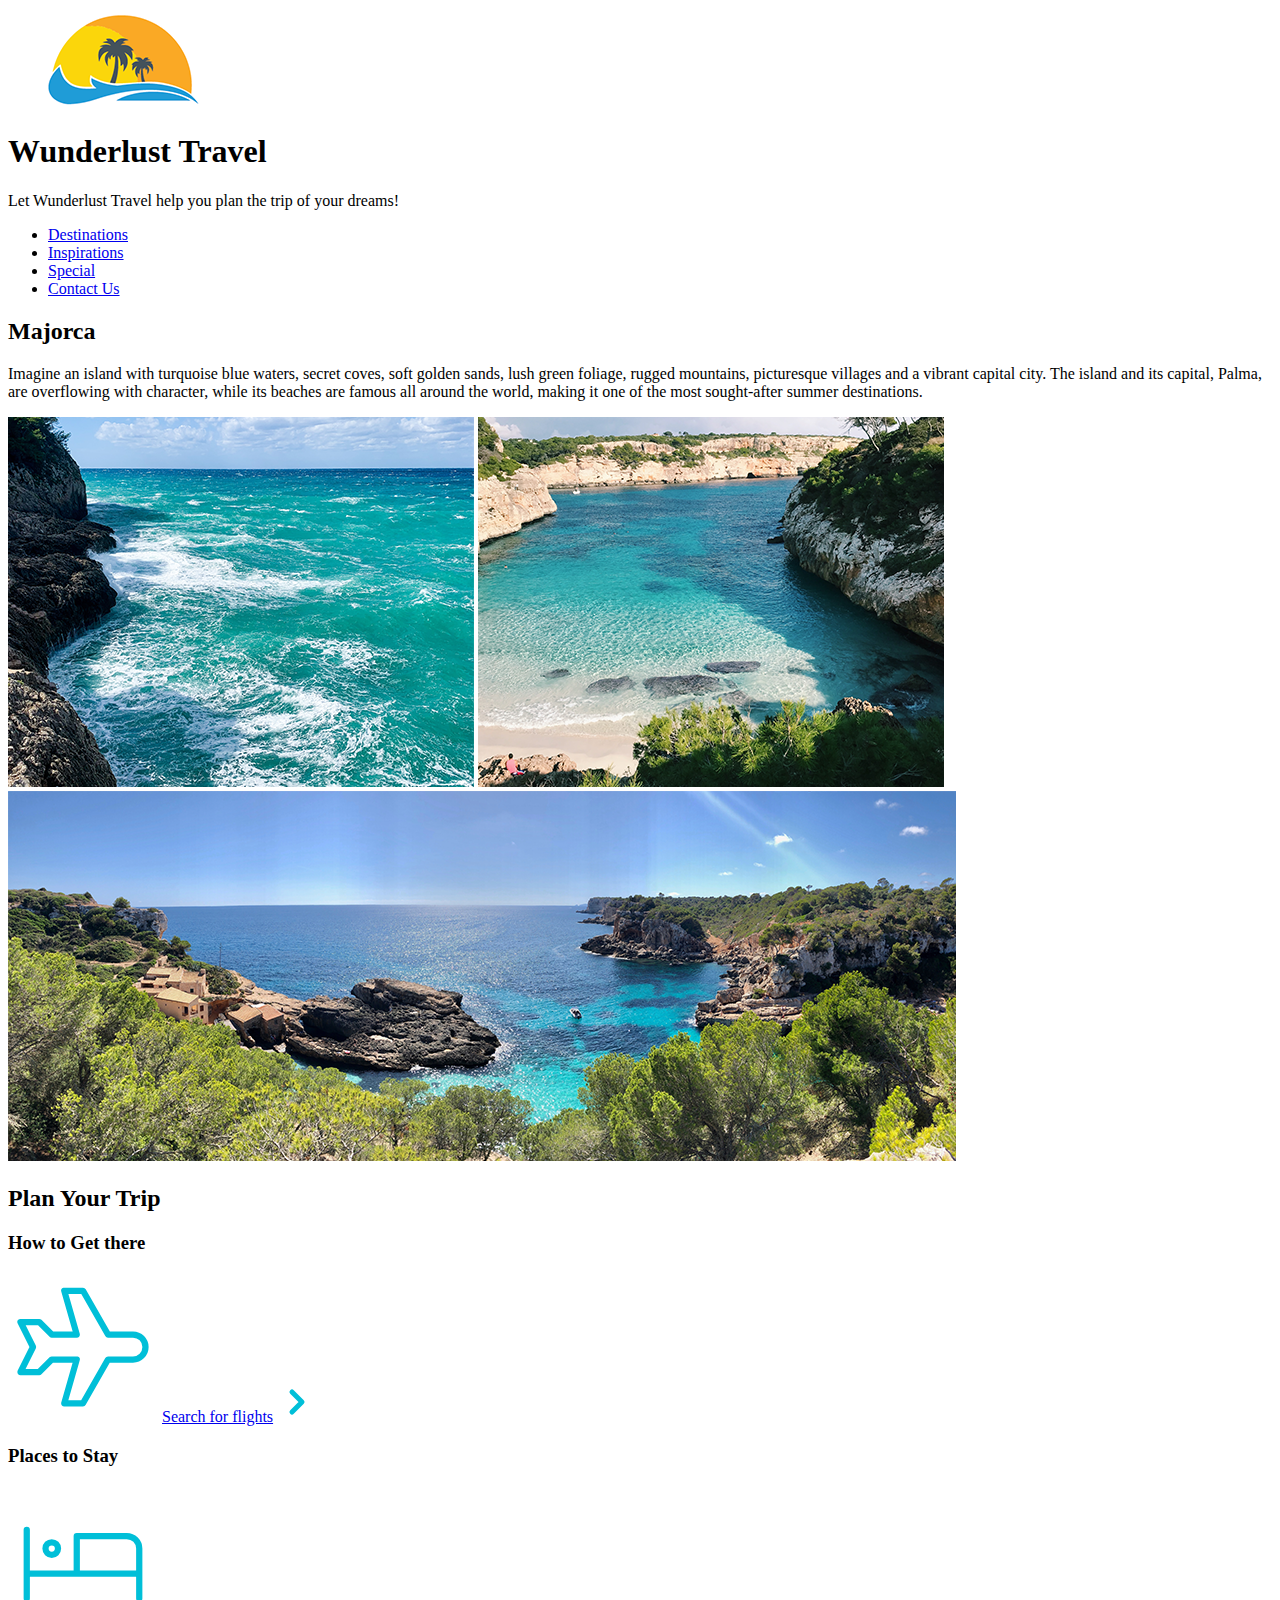
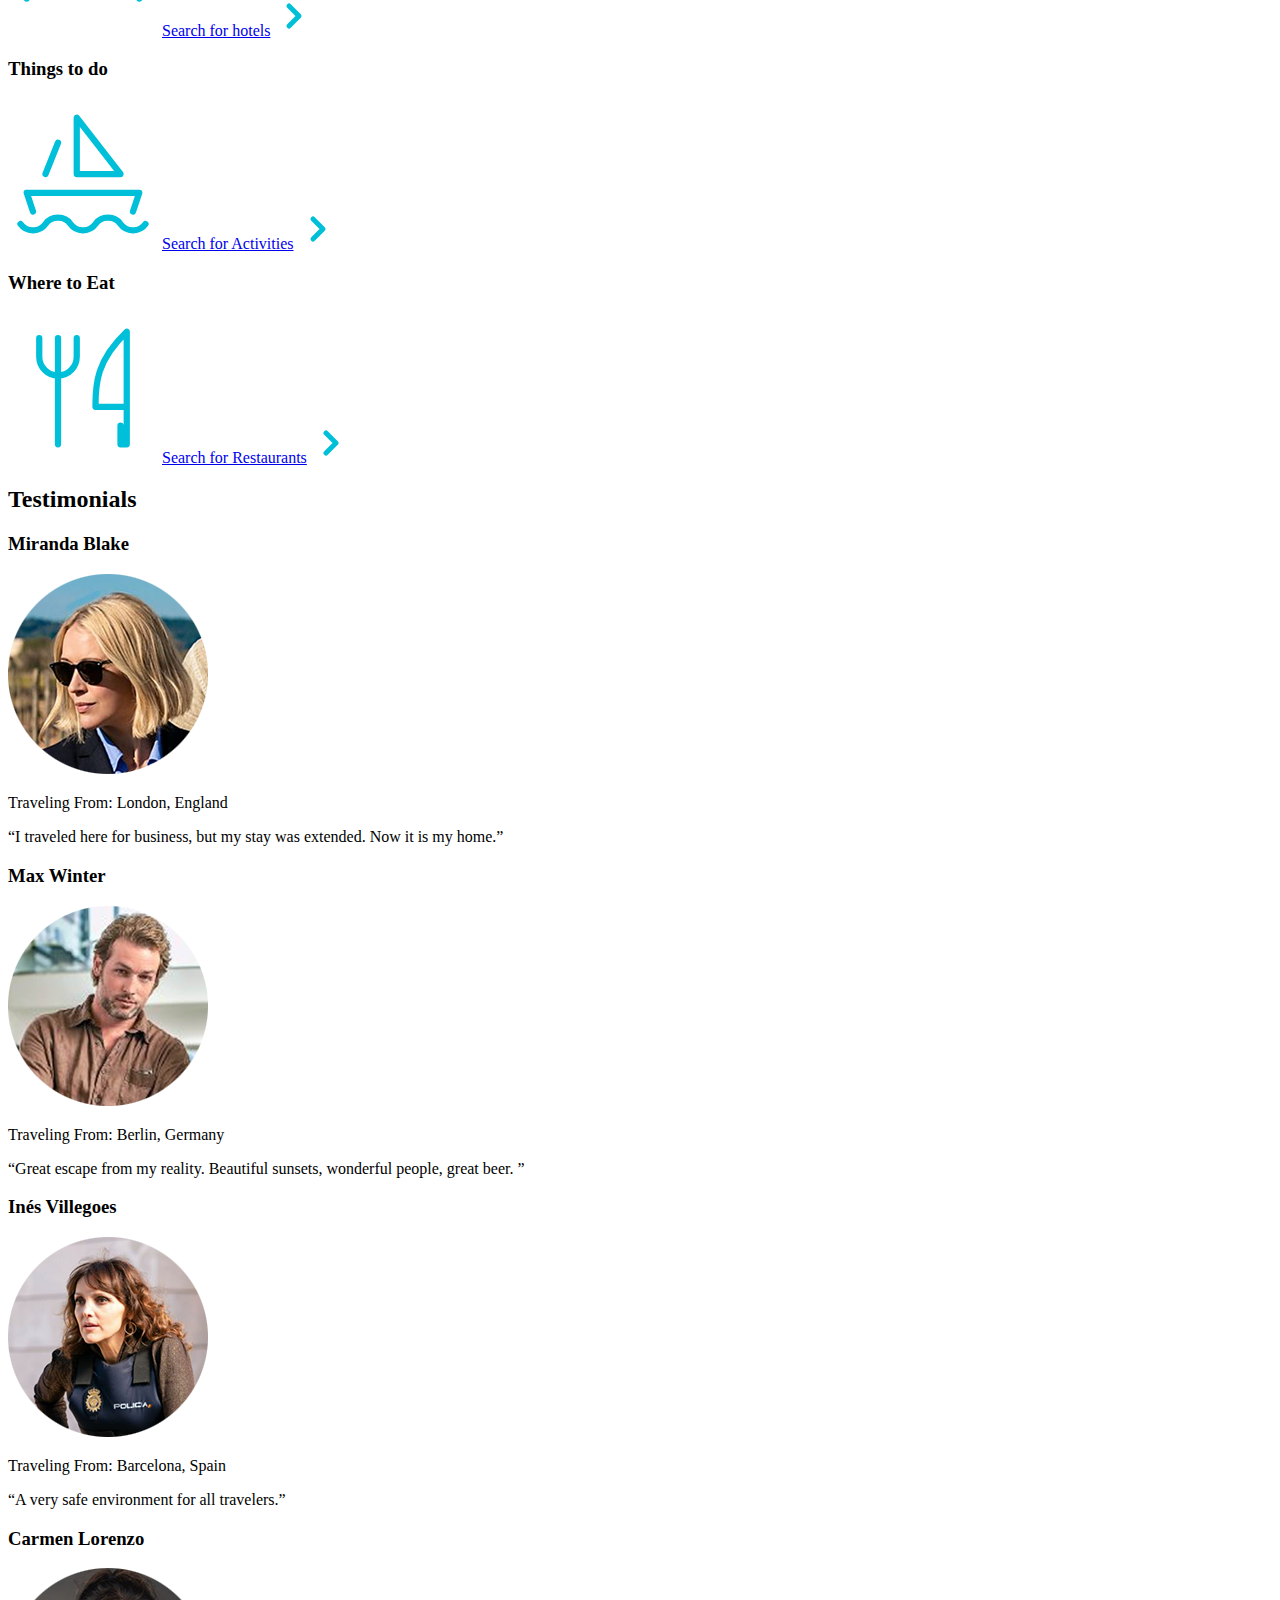
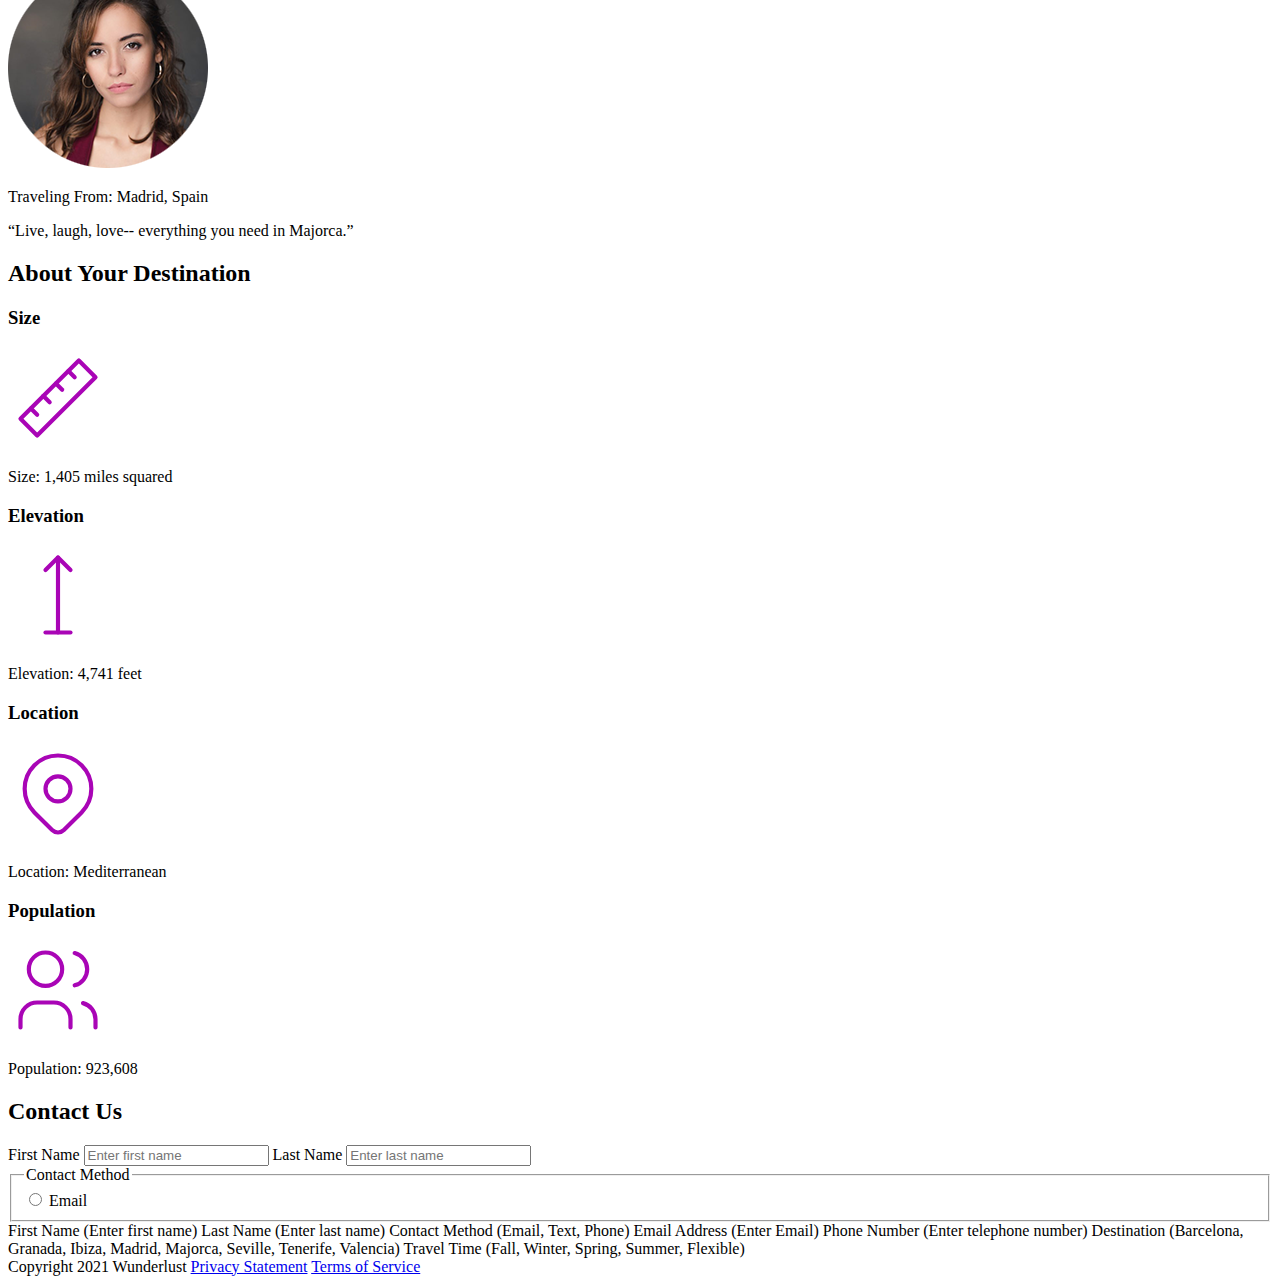
==== index.html @ 11909fef "Index page and images" ====
<!DOCTYPE html>
<html lang="en">
	<head>
		<meta charset="UTF-8" />
		<meta
			name="viewport"
			content="width=device-width, initial-scale=1.0"
		/>
		<title>Document</title>
	</head>
	<body>
		<header>
			<img
				src="images/logo.png"
				alt="logo"
			/>
			<h1>Wunderlust Travel</h1>
			<p>Let Wunderlust Travel help you plan the trip of your dreams!</p>
			<nav>
				<ul>
					<li><a href="#">Destinations</a></li>
					<li><a href="#">Inspirations</a></li>
					<li><a href="#">Special</a></li>
					<li><a href="#">Contact Us</a></li>
				</ul>
			</nav>
		</header>
		<main>
			<section>
				<h2>Majorca</h2>
				<p>
					Imagine an island with turquoise blue waters, secret coves, soft
					golden sands, lush green foliage, rugged mountains, picturesque
					villages and a vibrant capital city. The island and its capital,
					Palma, are overflowing with character, while its beaches are famous
					all around the world, making it one of the most sought-after summer
					destinations.
				</p>
				<img
					src="images/majorca-waves.png"
					alt="Majorca waves"
				/>
				<img
					src="images/majorca-beach.png"
					alt="Majorca beach"
				/>
				<img
					src="images/majorca-cove.png"
					alt="Majorca cove"
				/>
			</section>
			<section>
				<h2>Plan Your Trip</h2>
				<section>
					<h3>How to Get there</h3>
					<svg
						xmlns="http://www.w3.org/2000/svg"
						class="icon icon-tabler icon-tabler-plane"
						width="150"
						height="150"
						viewBox="0 0 24 24"
						stroke-width="1"
						stroke="#00bfd8"
						fill="none"
						stroke-linecap="round"
						stroke-linejoin="round"
					>
						<path
							stroke="none"
							d="M0 0h24v24H0z"
							fill="none"
						/>
						<path
							d="M16 10h4a2 2 0 0 1 0 4h-4l-4 7h-3l2 -7h-4l-2 2h-3l2 -4l-2 -4h3l2 2h4l-2 -7h3z"
						/>
					</svg>
					<a href="#">Search for flights</a>
					<svg
						xmlns="http://www.w3.org/2000/svg"
						class="icon icon-tabler icon-tabler-chevron-right"
						width="40"
						height="40"
						viewBox="0 0 24 24"
						stroke-width="3"
						stroke="#00bfd8"
						fill="none"
						stroke-linecap="round"
						stroke-linejoin="round"
					>
						<path
							stroke="none"
							d="M0 0h24v24H0z"
							fill="none"
						/>
						<polyline points="9 6 15 12 9 18" />
					</svg>
				</section>
				<section>
					<h3>Places to Stay</h3>
					<svg
						xmlns="http://www.w3.org/2000/svg"
						class="icon icon-tabler icon-tabler-bed"
						width="150"
						height="150"
						viewBox="0 0 24 24"
						stroke-width="1"
						stroke="#00bfd8"
						fill="none"
						stroke-linecap="round"
						stroke-linejoin="round"
					>
						<path
							stroke="none"
							d="M0 0h24v24H0z"
							fill="none"
						/>
						<path d="M3 7v11m0 -4h18m0 4v-8a2 2 0 0 0 -2 -2h-8v6" />
						<circle
							cx="7"
							cy="10"
							r="1"
						/>
					</svg>
					<a href="#">Search for hotels</a>
					<svg
						xmlns="http://www.w3.org/2000/svg"
						class="icon icon-tabler icon-tabler-chevron-right"
						width="40"
						height="40"
						viewBox="0 0 24 24"
						stroke-width="3"
						stroke="#00bfd8"
						fill="none"
						stroke-linecap="round"
						stroke-linejoin="round"
					>
						<path
							stroke="none"
							d="M0 0h24v24H0z"
							fill="none"
						/>
						<polyline points="9 6 15 12 9 18" />
					</svg>
				</section>
				<section>
					<h3>Things to do</h3>
					<svg
						xmlns="http://www.w3.org/2000/svg"
						class="icon icon-tabler icon-tabler-sailboat"
						width="150"
						height="150"
						viewBox="0 0 24 24"
						stroke-width="1"
						stroke="#00bfd8"
						fill="none"
						stroke-linecap="round"
						stroke-linejoin="round"
					>
						<path
							stroke="none"
							d="M0 0h24v24H0z"
							fill="none"
						/>
						<path
							d="M2 20a2.4 2.4 0 0 0 2 1a2.4 2.4 0 0 0 2 -1a2.4 2.4 0 0 1 2 -1a2.4 2.4 0 0 1 2 1a2.4 2.4 0 0 0 2 1a2.4 2.4 0 0 0 2 -1a2.4 2.4 0 0 1 2 -1a2.4 2.4 0 0 1 2 1a2.4 2.4 0 0 0 2 1a2.4 2.4 0 0 0 2 -1"
						/>
						<path d="M4 18l-1 -3h18l-1 3" />
						<path d="M11 12h7l-7 -9v9" />
						<line
							x1="8"
							y1="7"
							x2="6"
							y2="12"
						/>
					</svg>
					<a href="#">Search for Activities</a>
					<svg
						xmlns="http://www.w3.org/2000/svg"
						class="icon icon-tabler icon-tabler-chevron-right"
						width="40"
						height="40"
						viewBox="0 0 24 24"
						stroke-width="3"
						stroke="#00bfd8"
						fill="none"
						stroke-linecap="round"
						stroke-linejoin="round"
					>
						<path
							stroke="none"
							d="M0 0h24v24H0z"
							fill="none"
						/>
						<polyline points="9 6 15 12 9 18" />
					</svg>
				</section>
				<section>
					<h3>Where to Eat</h3>
					<svg
						xmlns="http://www.w3.org/2000/svg"
						class="icon icon-tabler icon-tabler-tools-kitchen-2"
						width="150"
						height="150"
						viewBox="0 0 24 24"
						stroke-width="1"
						stroke="#00bfd8"
						fill="none"
						stroke-linecap="round"
						stroke-linejoin="round"
					>
						<path
							stroke="none"
							d="M0 0h24v24H0z"
							fill="none"
						/>
						<path
							d="M19 3v12h-5c-.023 -3.681 .184 -7.406 5 -12zm0 12v6h-1v-3m-10 -14v17m-3 -17v3a3 3 0 1 0 6 0v-3"
						/>
					</svg>
					<a href="#">Search for Restaurants</a>
					<svg
						xmlns="http://www.w3.org/2000/svg"
						class="icon icon-tabler icon-tabler-chevron-right"
						width="40"
						height="40"
						viewBox="0 0 24 24"
						stroke-width="3"
						stroke="#00bfd8"
						fill="none"
						stroke-linecap="round"
						stroke-linejoin="round"
					>
						<path
							stroke="none"
							d="M0 0h24v24H0z"
							fill="none"
						/>
						<polyline points="9 6 15 12 9 18" />
					</svg>
				</section>
			</section>
			<section>
				<h2>Testimonials</h2>
				<section>
					<h3>Miranda Blake</h3>
					<img
						src="images/miranda-blake.png"
						alt="Photo of Miranda Blake"
					/>
					<p>Traveling From: London, England</p>
					<p>
						“I traveled here for business, but my stay was extended. Now it is
						my home.”
					</p>
				</section>
				<section>
					<h3>Max Winter</h3>
					<img
						src="images/max-winter.png"
						alt="Photo of Max Winter"
					/>
					<p>Traveling From: Berlin, Germany</p>
					<p>
						“Great escape from my reality. Beautiful sunsets, wonderful people,
						great beer. ”
					</p>
				</section>
				<section>
					<h3>Inés Villegoes</h3>
					<img
						src="images/ines-villegoes.png"
						alt="Photo of Ines Villegoes"
					/>
					<p>Traveling From: Barcelona, Spain</p>
					<p>“A very safe environment for all travelers.”</p>
				</section>
				<section>
					<h3>Carmen Lorenzo</h3>
					<img
						src="images/carmen-lorenzo.png"
						alt="Photo of Carmen Lorenzo"
					/>
					<p>Traveling From: Madrid, Spain</p>
					<p>“Live, laugh, love-- everything you need in Majorca.”</p>
				</section>
			</section>
			<section>
				<h2>About Your Destination</h2>
				<section>
					<h3>Size</h3>
					<svg
						xmlns="http://www.w3.org/2000/svg"
						class="icon icon-tabler icon-tabler-ruler-2"
						width="100"
						height="100"
						viewBox="0 0 24 24"
						stroke-width="1"
						stroke="#a905b6"
						fill="none"
						stroke-linecap="round"
						stroke-linejoin="round"
					>
						<path
							stroke="none"
							d="M0 0h24v24H0z"
							fill="none"
						/>
						<path d="M17 3l4 4l-14 14l-4 -4z" />
						<path d="M16 7l-1.5 -1.5" />
						<path d="M13 10l-1.5 -1.5" />
						<path d="M10 13l-1.5 -1.5" />
						<path d="M7 16l-1.5 -1.5" />
					</svg>

					<p>Size: 1,405 miles squared</p>
				</section>
				<section>
					<h3>Elevation</h3>
					<svg
						xmlns="http://www.w3.org/2000/svg"
						class="icon icon-tabler icon-tabler-arrow-top-bar"
						width="100"
						height="100"
						viewBox="0 0 24 24"
						stroke-width="1"
						stroke="#a905b6"
						fill="none"
						stroke-linecap="round"
						stroke-linejoin="round"
					>
						<path
							stroke="none"
							d="M0 0h24v24H0z"
							fill="none"
						/>
						<line
							x1="12"
							y1="21"
							x2="12"
							y2="3"
						/>
						<path d="M15 6l-3 -3l-3 3" />
						<line
							x1="9"
							y1="21"
							x2="15"
							y2="21"
						/>
					</svg>

					<p>Elevation: 4,741 feet</p>
				</section>
				<section>
					<h3>Location</h3>
					<svg
						xmlns="http://www.w3.org/2000/svg"
						class="icon icon-tabler icon-tabler-map-pin"
						width="100"
						height="100"
						viewBox="0 0 24 24"
						stroke-width="1"
						stroke="#a905b6"
						fill="none"
						stroke-linecap="round"
						stroke-linejoin="round"
					>
						<path
							stroke="none"
							d="M0 0h24v24H0z"
							fill="none"
						/>
						<circle
							cx="12"
							cy="11"
							r="3"
						/>
						<path
							d="M17.657 16.657l-4.243 4.243a2 2 0 0 1 -2.827 0l-4.244 -4.243a8 8 0 1 1 11.314 0z"
						/>
					</svg>
					<p>Location: Mediterranean</p>
				</section>
				<section>
					<h3>Population</h3>
					<svg
						xmlns="http://www.w3.org/2000/svg"
						class="icon icon-tabler icon-tabler-users"
						width="100"
						height="100"
						viewBox="0 0 24 24"
						stroke-width="1"
						stroke="#a905b6"
						fill="none"
						stroke-linecap="round"
						stroke-linejoin="round"
					>
						<path
							stroke="none"
							d="M0 0h24v24H0z"
							fill="none"
						/>
						<circle
							cx="9"
							cy="7"
							r="4"
						/>
						<path d="M3 21v-2a4 4 0 0 1 4 -4h4a4 4 0 0 1 4 4v2" />
						<path d="M16 3.13a4 4 0 0 1 0 7.75" />
						<path d="M21 21v-2a4 4 0 0 0 -3 -3.85" />
					</svg>
					<p>Population: 923,608</p>
				</section>
			</section>
			<section>
				<h2>Contact Us</h2>
				<form>
					<label for="firstName">First Name</label>
					<input
						id="firstName"
						type="text"
						placeholder="Enter first name"
					/>
					<label for="lastName">Last Name</label>
					<input
						id="lastName"
						type="text"
						placeholder="Enter last name"
					/>
					<fieldset>
						<legend>Contact Method</legend>
						<input
							id="emailPreferred"
							type="radio"
						/>
						<label for="emailPreferred">Email</label>
					</fieldset>
					First Name (Enter first name) Last Name (Enter last name) Contact
					Method (Email, Text, Phone) Email Address (Enter Email) Phone Number
					(Enter telephone number) Destination (Barcelona, Granada, Ibiza,
					Madrid, Majorca, Seville, Tenerife, Valencia) Travel Time (Fall,
					Winter, Spring, Summer, Flexible)
				</form>
			</section>
		</main>
		<footer>
			Copyright 2021 Wunderlust
			<a href="#">Privacy Statement</a>
			<a href="#">Terms of Service</a>
		</footer>
	</body>
</html>
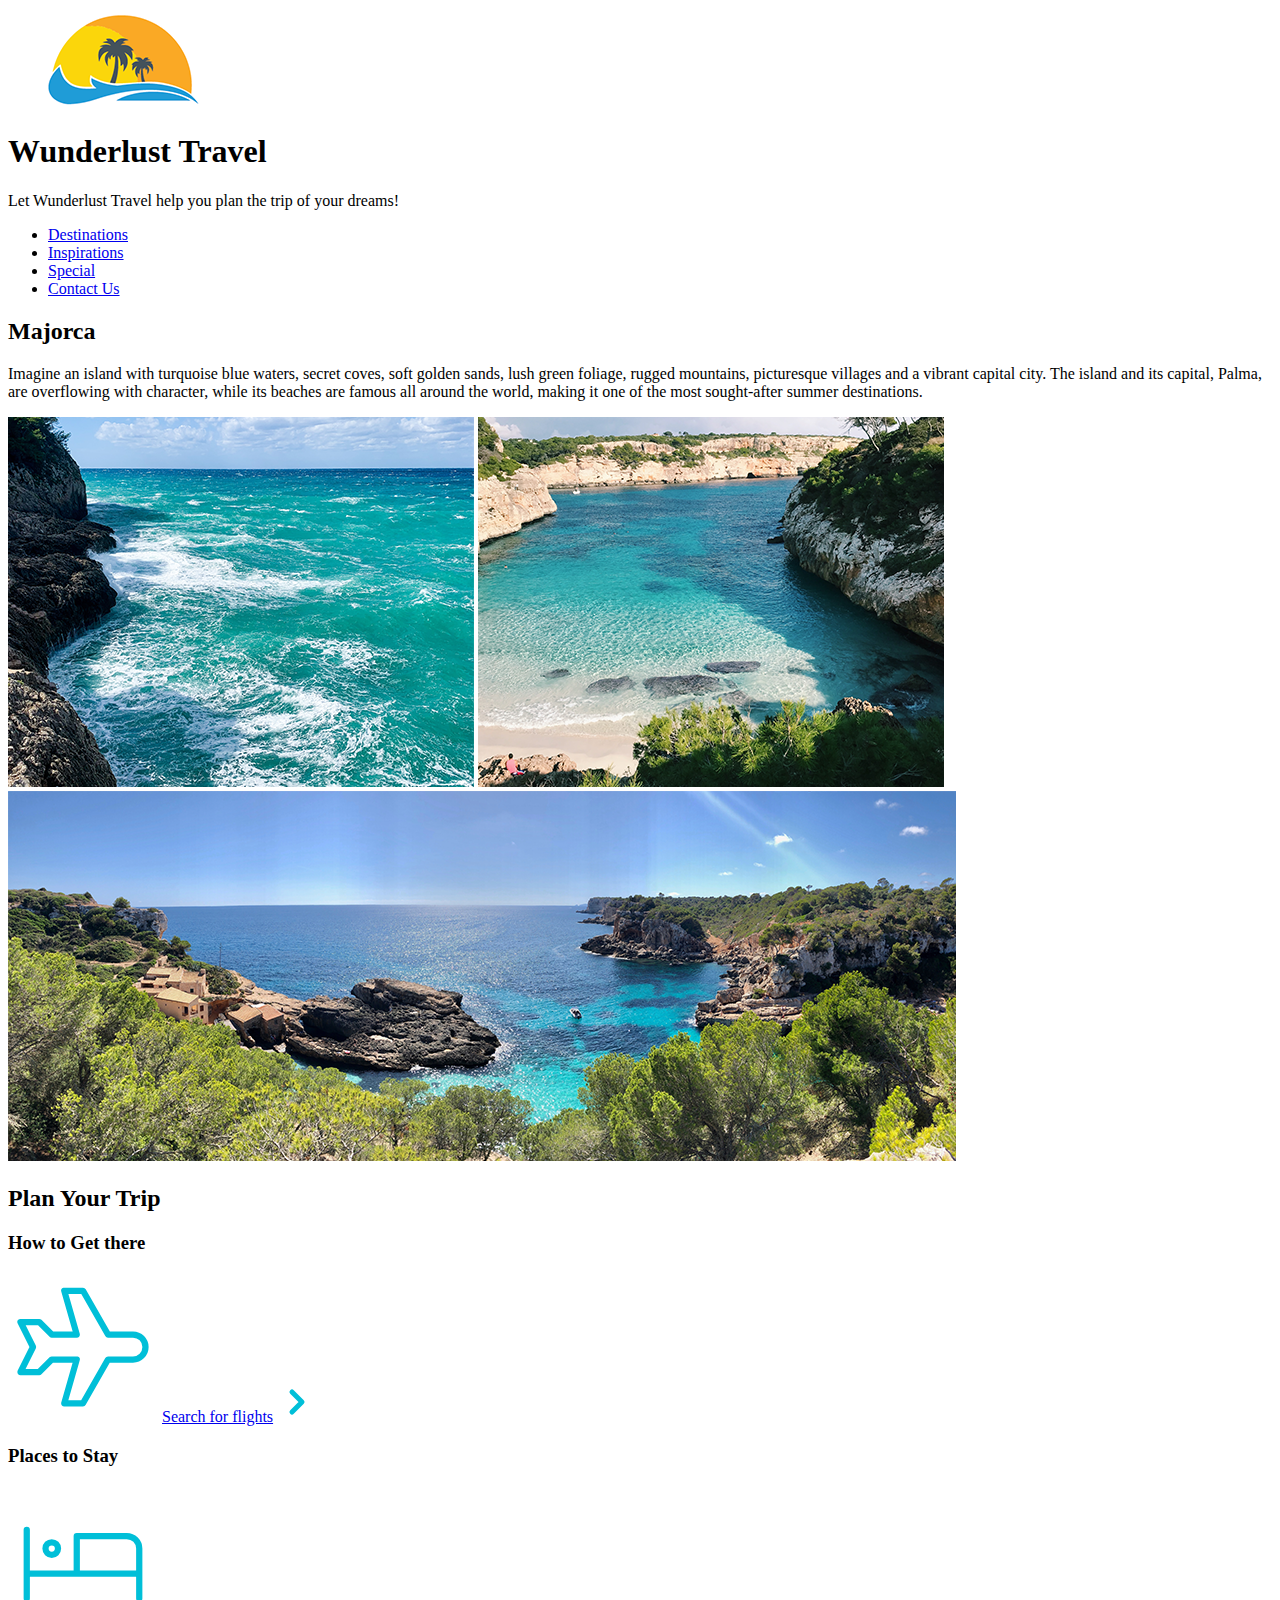
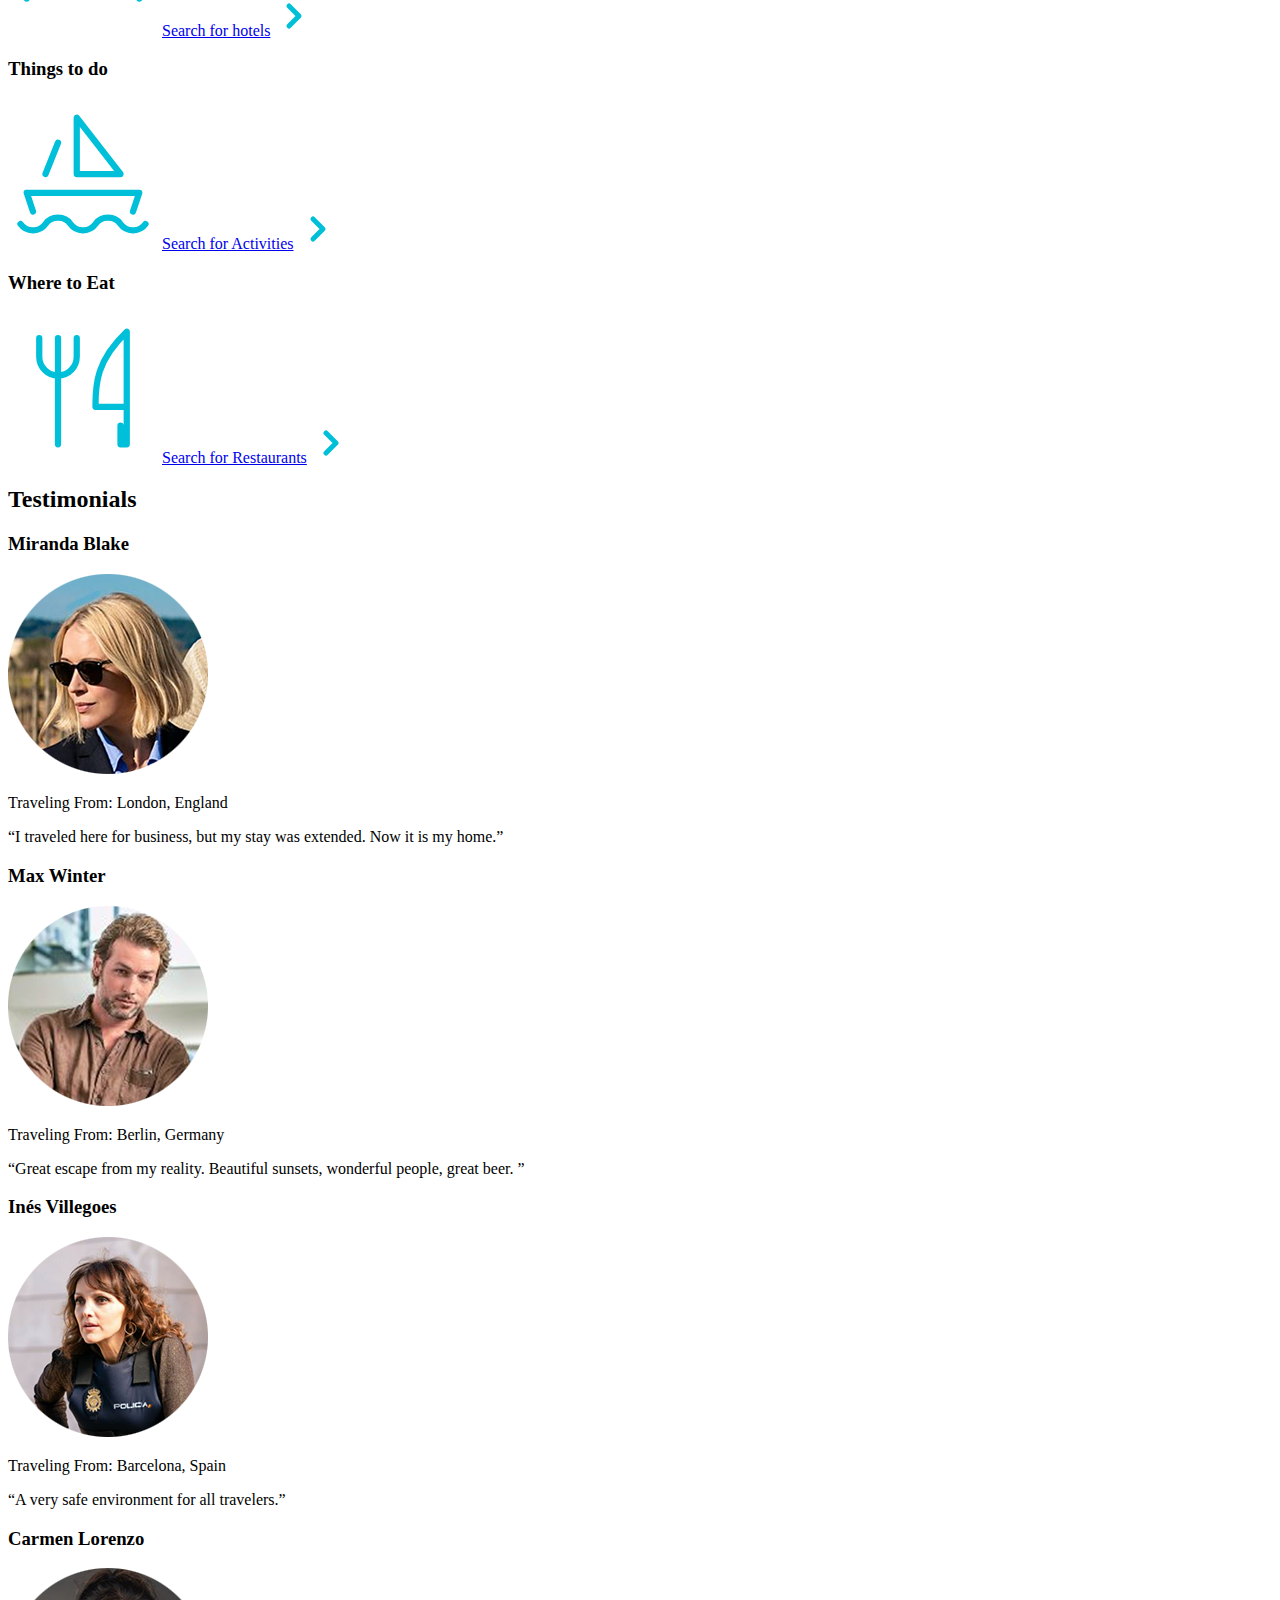
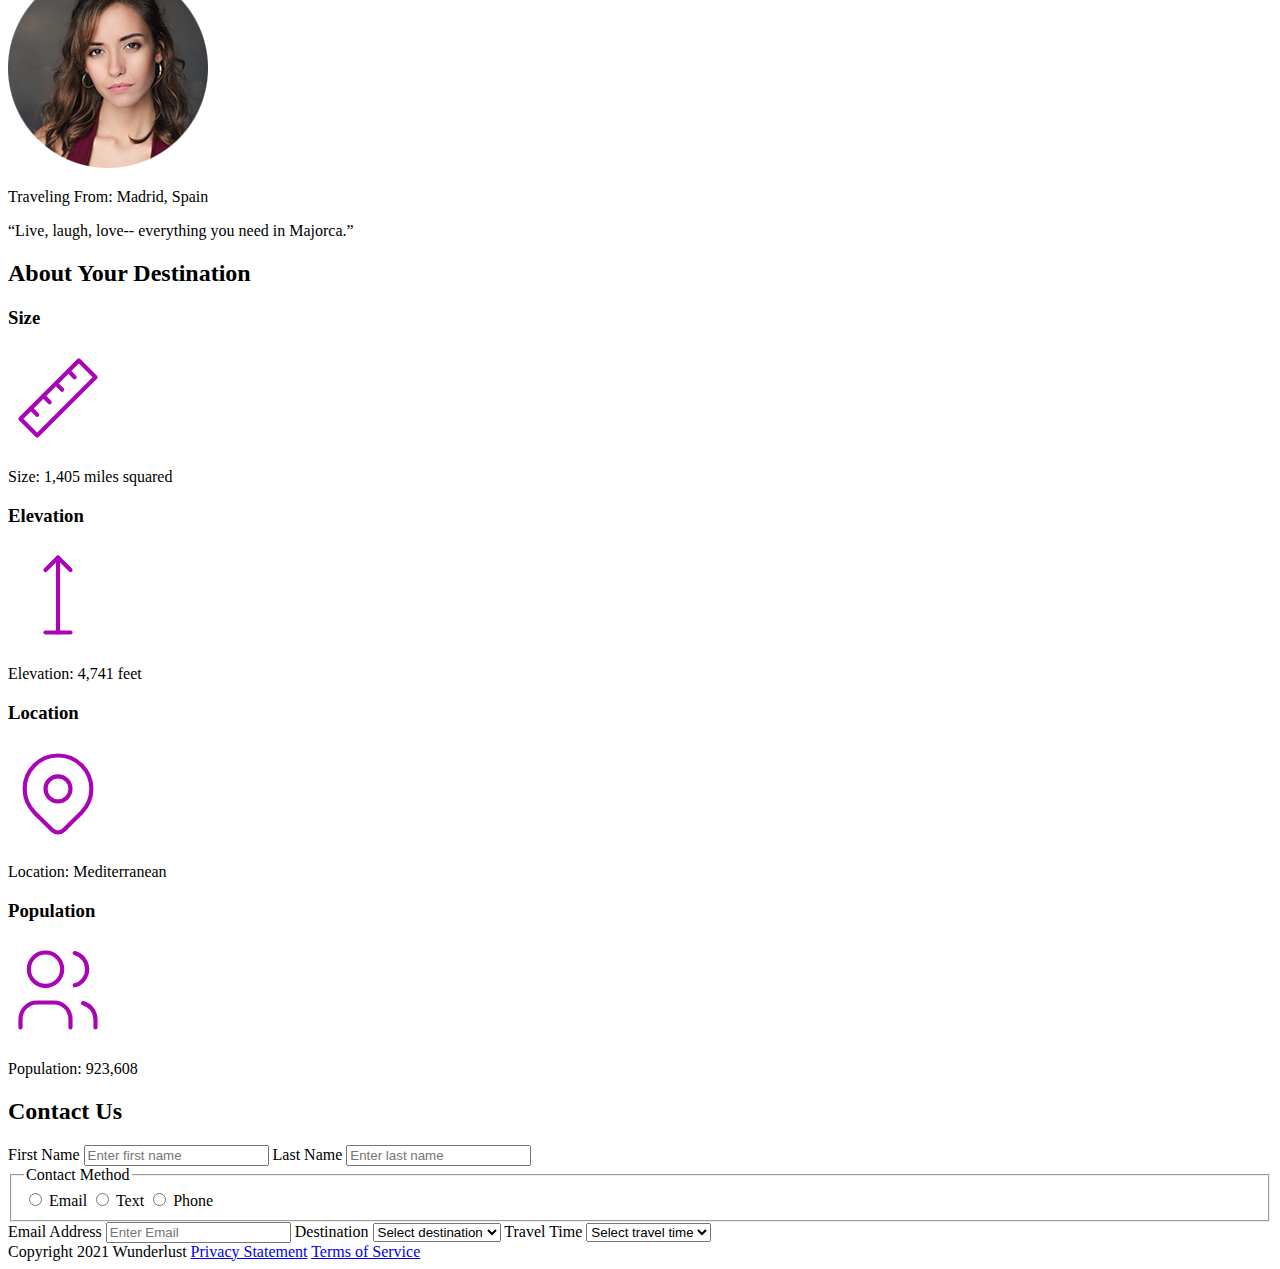
==== commit 24cd4ccc: "added form" ====
--- a/index.html
+++ b/index.html
@@ -433,12 +433,50 @@
 							type="radio"
 						/>
 						<label for="emailPreferred">Email</label>
+						<input
+							id="textPreferred"
+							type="radio"
+						/>
+						<label for="textPreferred">Text</label>
+						<input
+							id="phonePreferred"
+							type="radio"
+						/>
+						<label for="phonePreferred">Phone</label>
 					</fieldset>
-					First Name (Enter first name) Last Name (Enter last name) Contact
-					Method (Email, Text, Phone) Email Address (Enter Email) Phone Number
-					(Enter telephone number) Destination (Barcelona, Granada, Ibiza,
-					Madrid, Majorca, Seville, Tenerife, Valencia) Travel Time (Fall,
-					Winter, Spring, Summer, Flexible)
+					<label for="emailAddress">Email Address</label>
+					<input
+						id="emailAddress"
+						type="text"
+						placeholder="Enter Email"
+					/>
+					<label for="destination">Destination</label>
+					<select
+						name="Destination"
+						id="destination"
+					>
+						<option value="">Select destination</option>
+						<option value="Barcelona">Barcelona</option>
+						<option value="Granada">Granada</option>
+						<option value="Ibiza">Ibiza</option>
+						<option value="Madrid">Madrid</option>
+						<option value="Majorca">Majorca</option>
+						<option value="Seville">Seville</option>
+						<option value="Tenerife">Tenerife</option>
+						<option value="Valencia">Valencia</option>
+					</select>
+					<label for="travelTime">Travel Time</label>
+					<select
+						name="travelTime"
+						id="travelTime"
+					>
+						<option value="">Select travel time</option>
+						<option value="Fall">Fall</option>
+						<option value="Winter">Winter</option>
+						<option value="Spring">Spring</option>
+						<option value="Summer">Summer</option>
+						<option value="Flexible">Flexible</option>
+					</select>
 				</form>
 			</section>
 		</main>
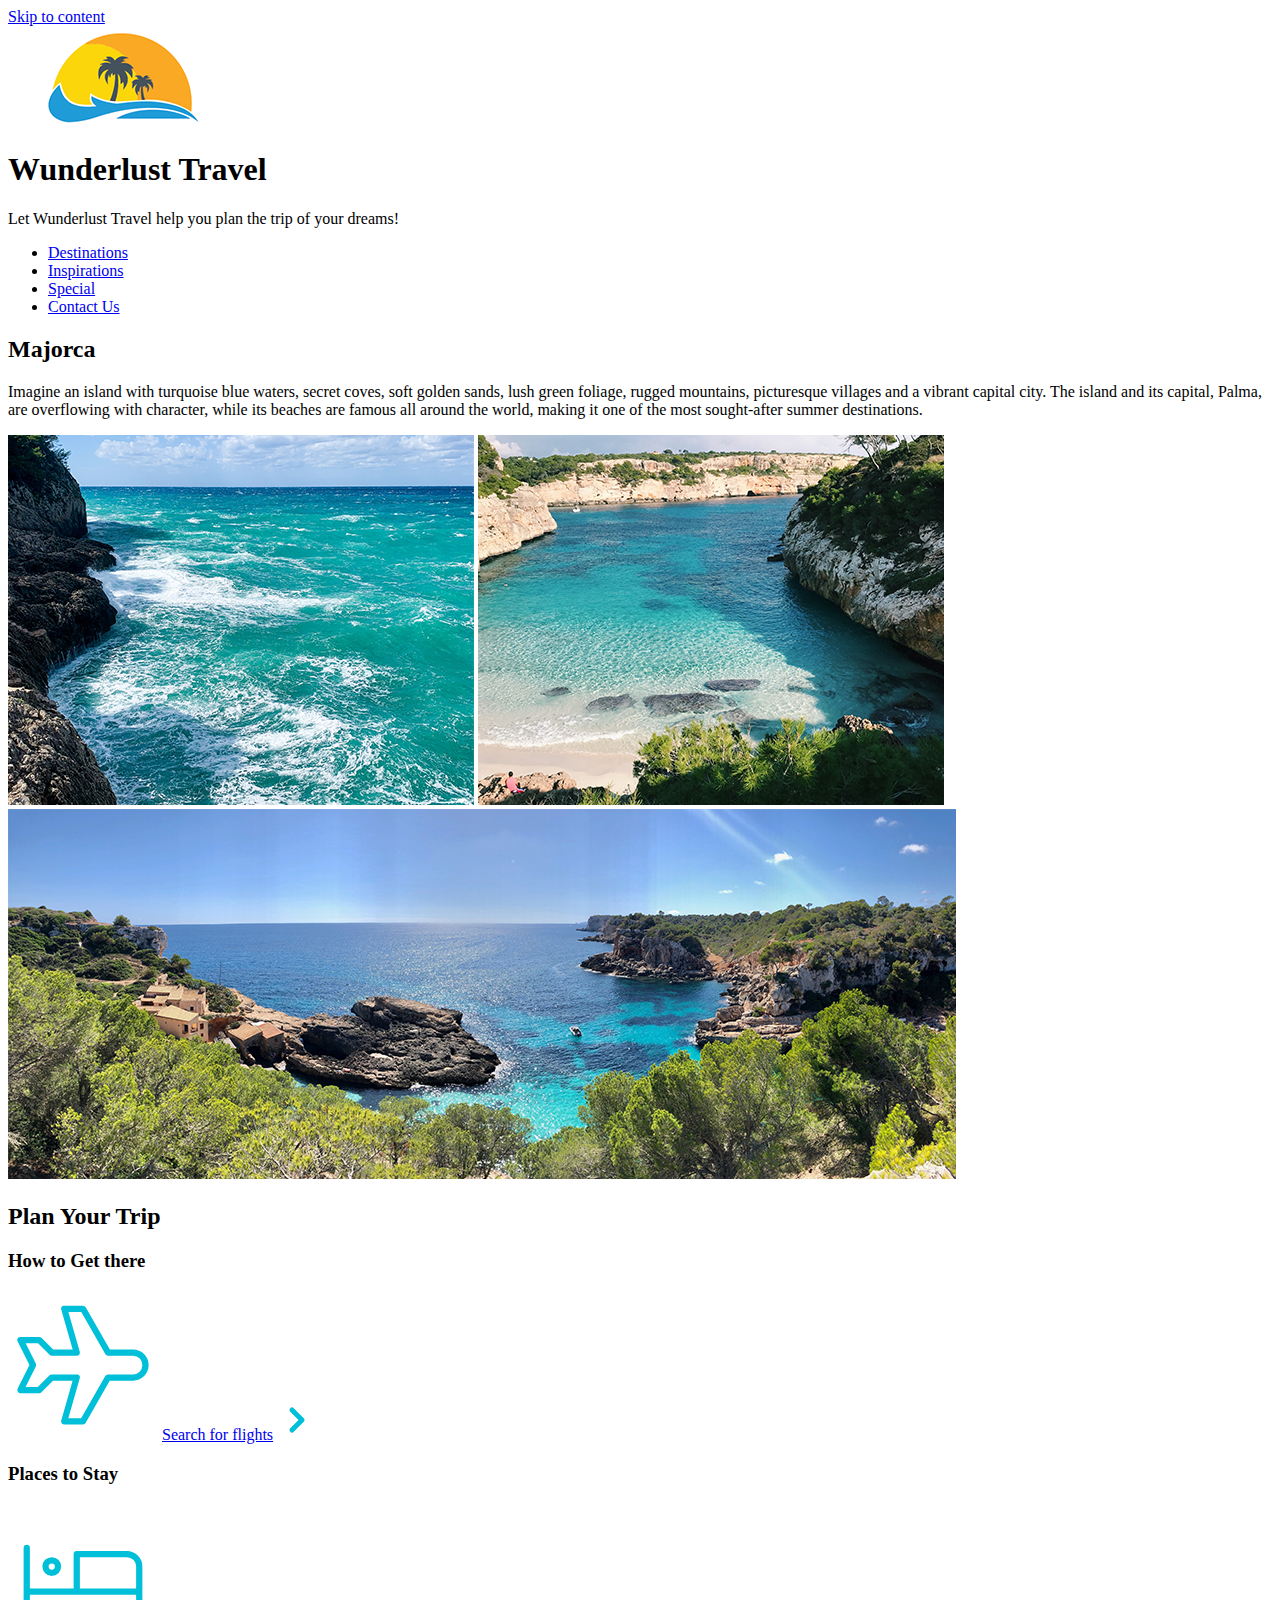
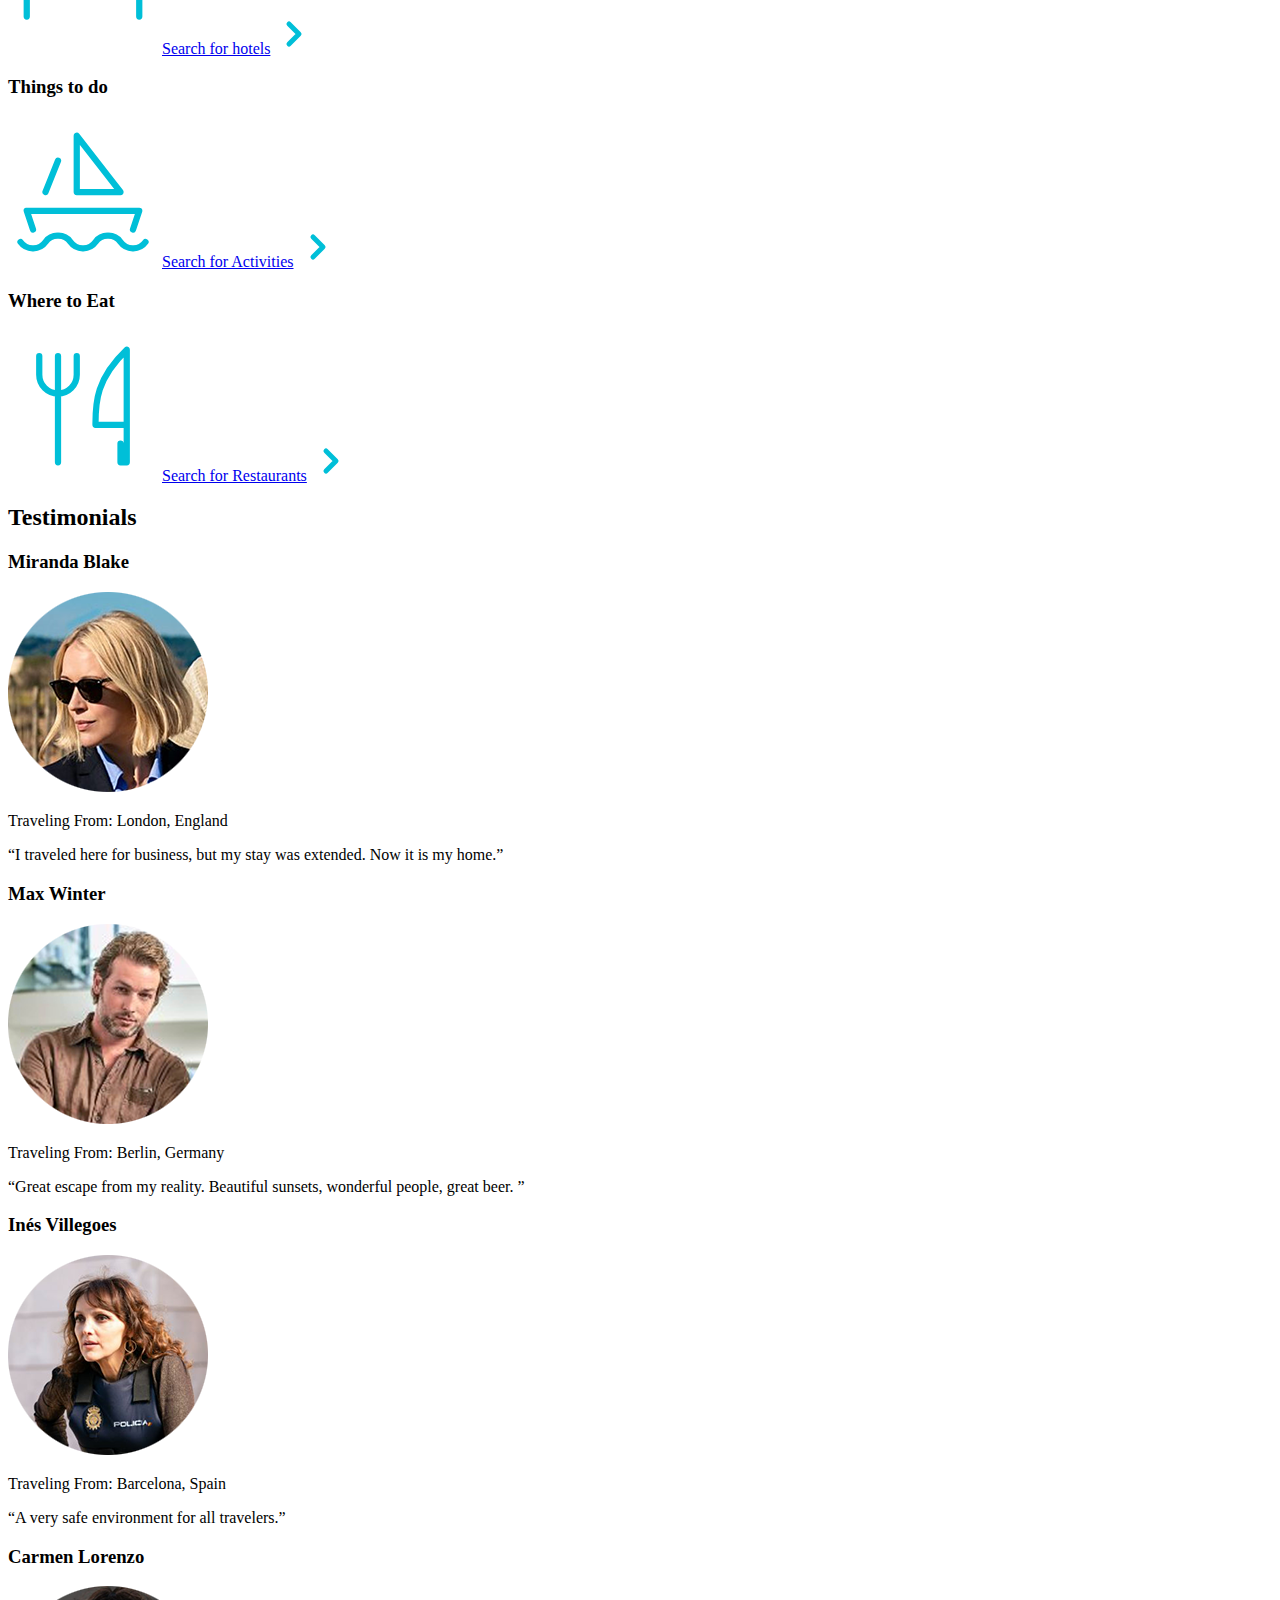
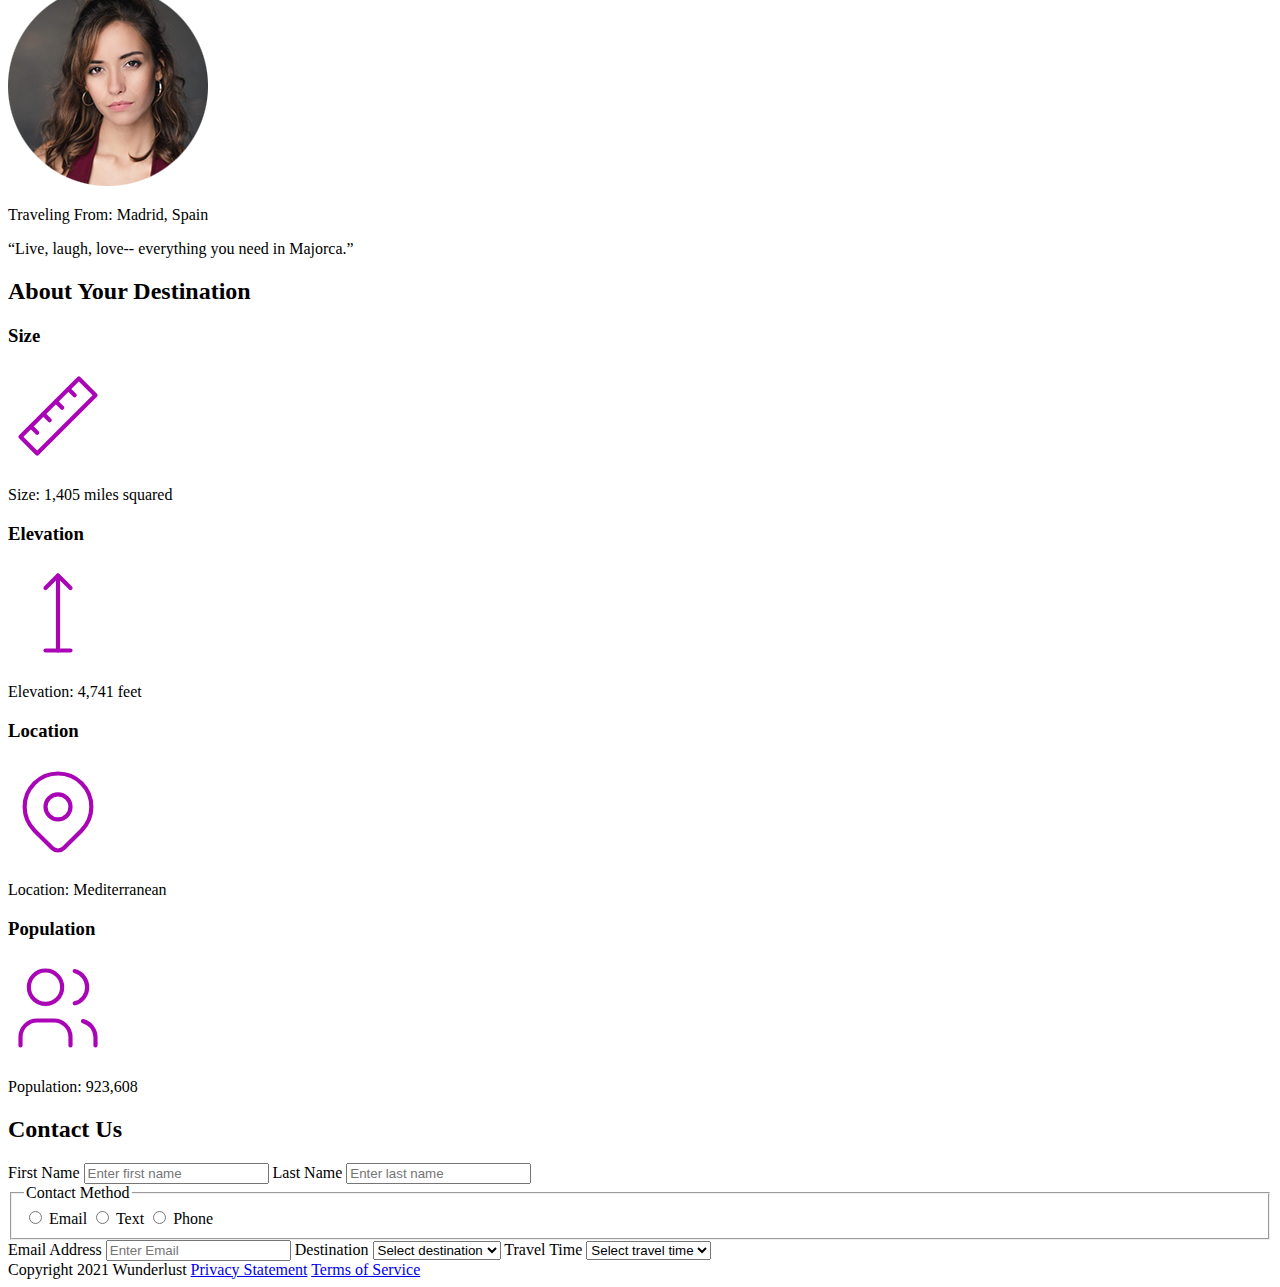
==== commit e5c7cd89: "added skip to content link" ====
--- a/index.html
+++ b/index.html
@@ -9,6 +9,12 @@
 		<title>Document</title>
 	</head>
 	<body>
+		<a
+			class="skip-to-content-link"
+			href="#main"
+		>
+			Skip to content
+		</a>
 		<header>
 			<img
 				src="images/logo.png"
@@ -25,7 +31,7 @@
 				</ul>
 			</nav>
 		</header>
-		<main>
+		<main id="main">
 			<section>
 				<h2>Majorca</h2>
 				<p>
@@ -431,16 +437,19 @@
 						<input
 							id="emailPreferred"
 							type="radio"
+							name="preferredContactMethod"
 						/>
 						<label for="emailPreferred">Email</label>
 						<input
 							id="textPreferred"
 							type="radio"
+							name="preferredContactMethod"
 						/>
 						<label for="textPreferred">Text</label>
 						<input
 							id="phonePreferred"
 							type="radio"
+							name="preferredContactMethod"
 						/>
 						<label for="phonePreferred">Phone</label>
 					</fieldset>
